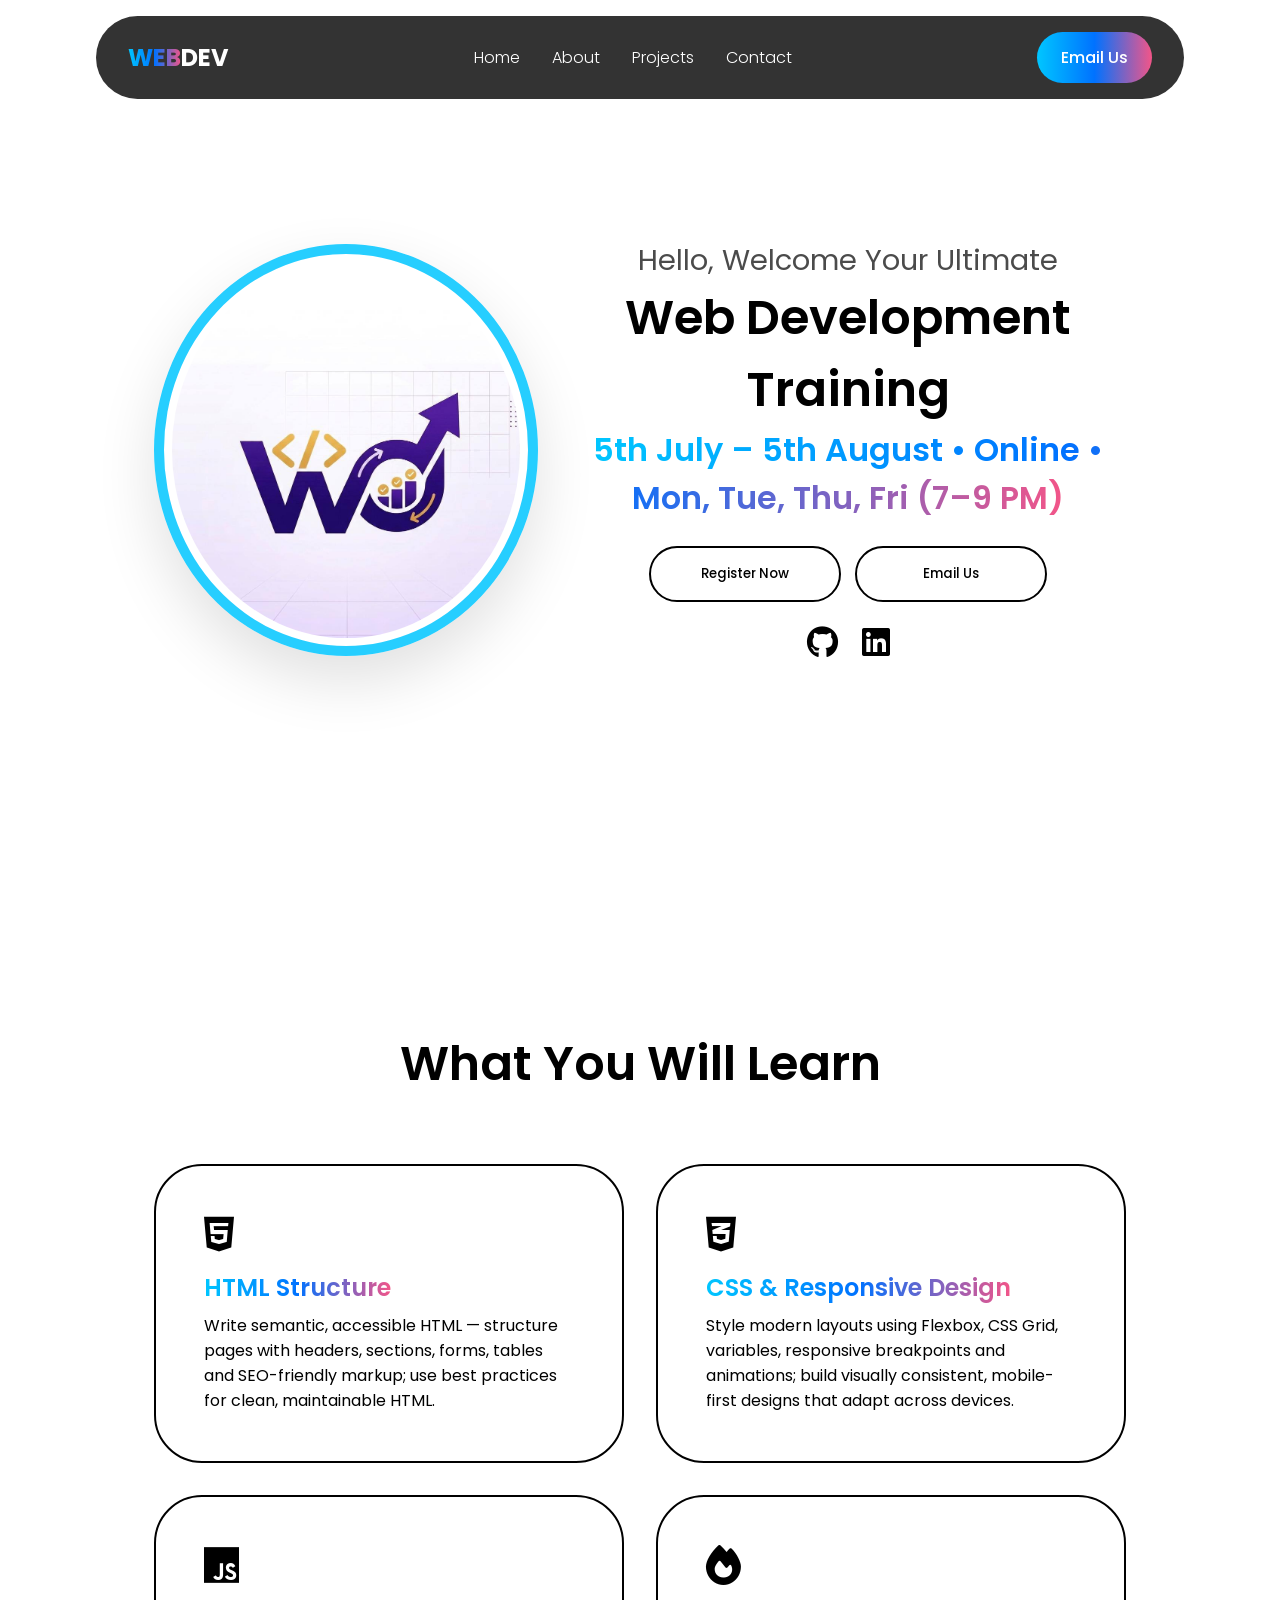
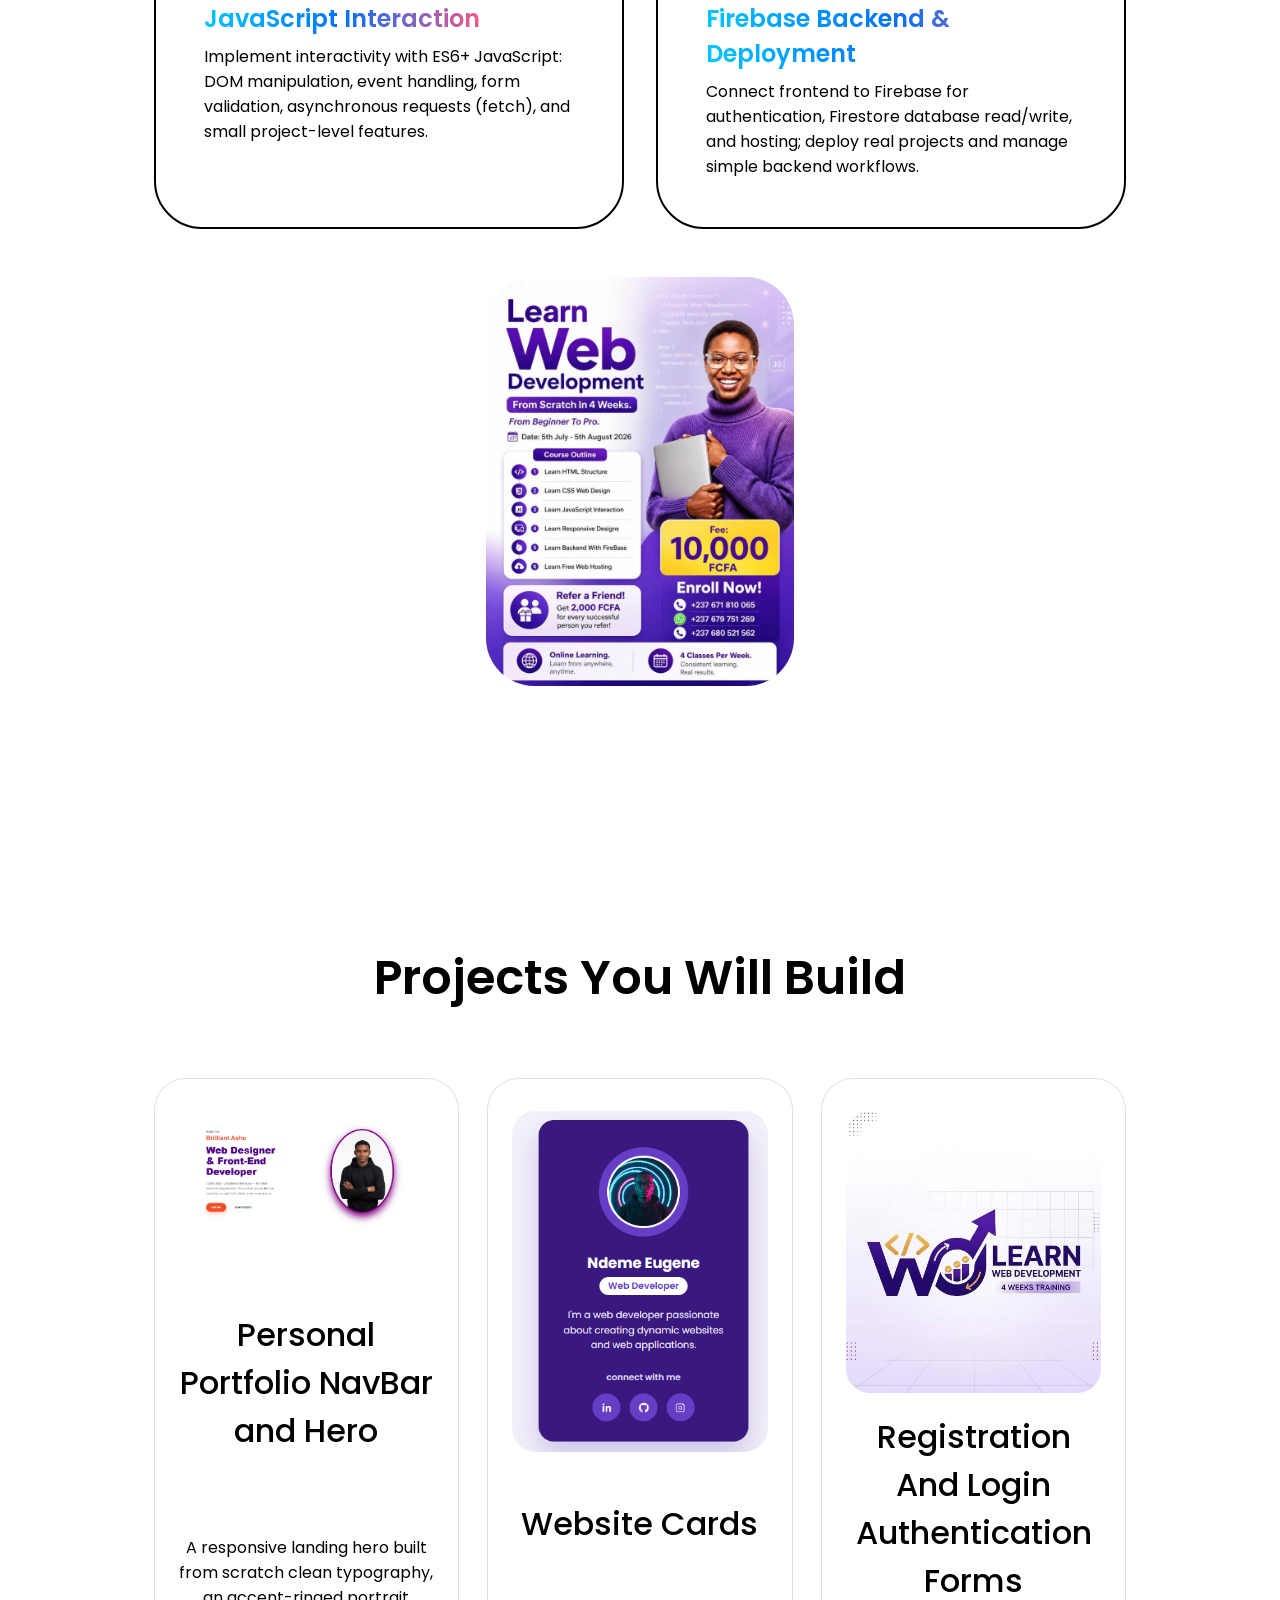
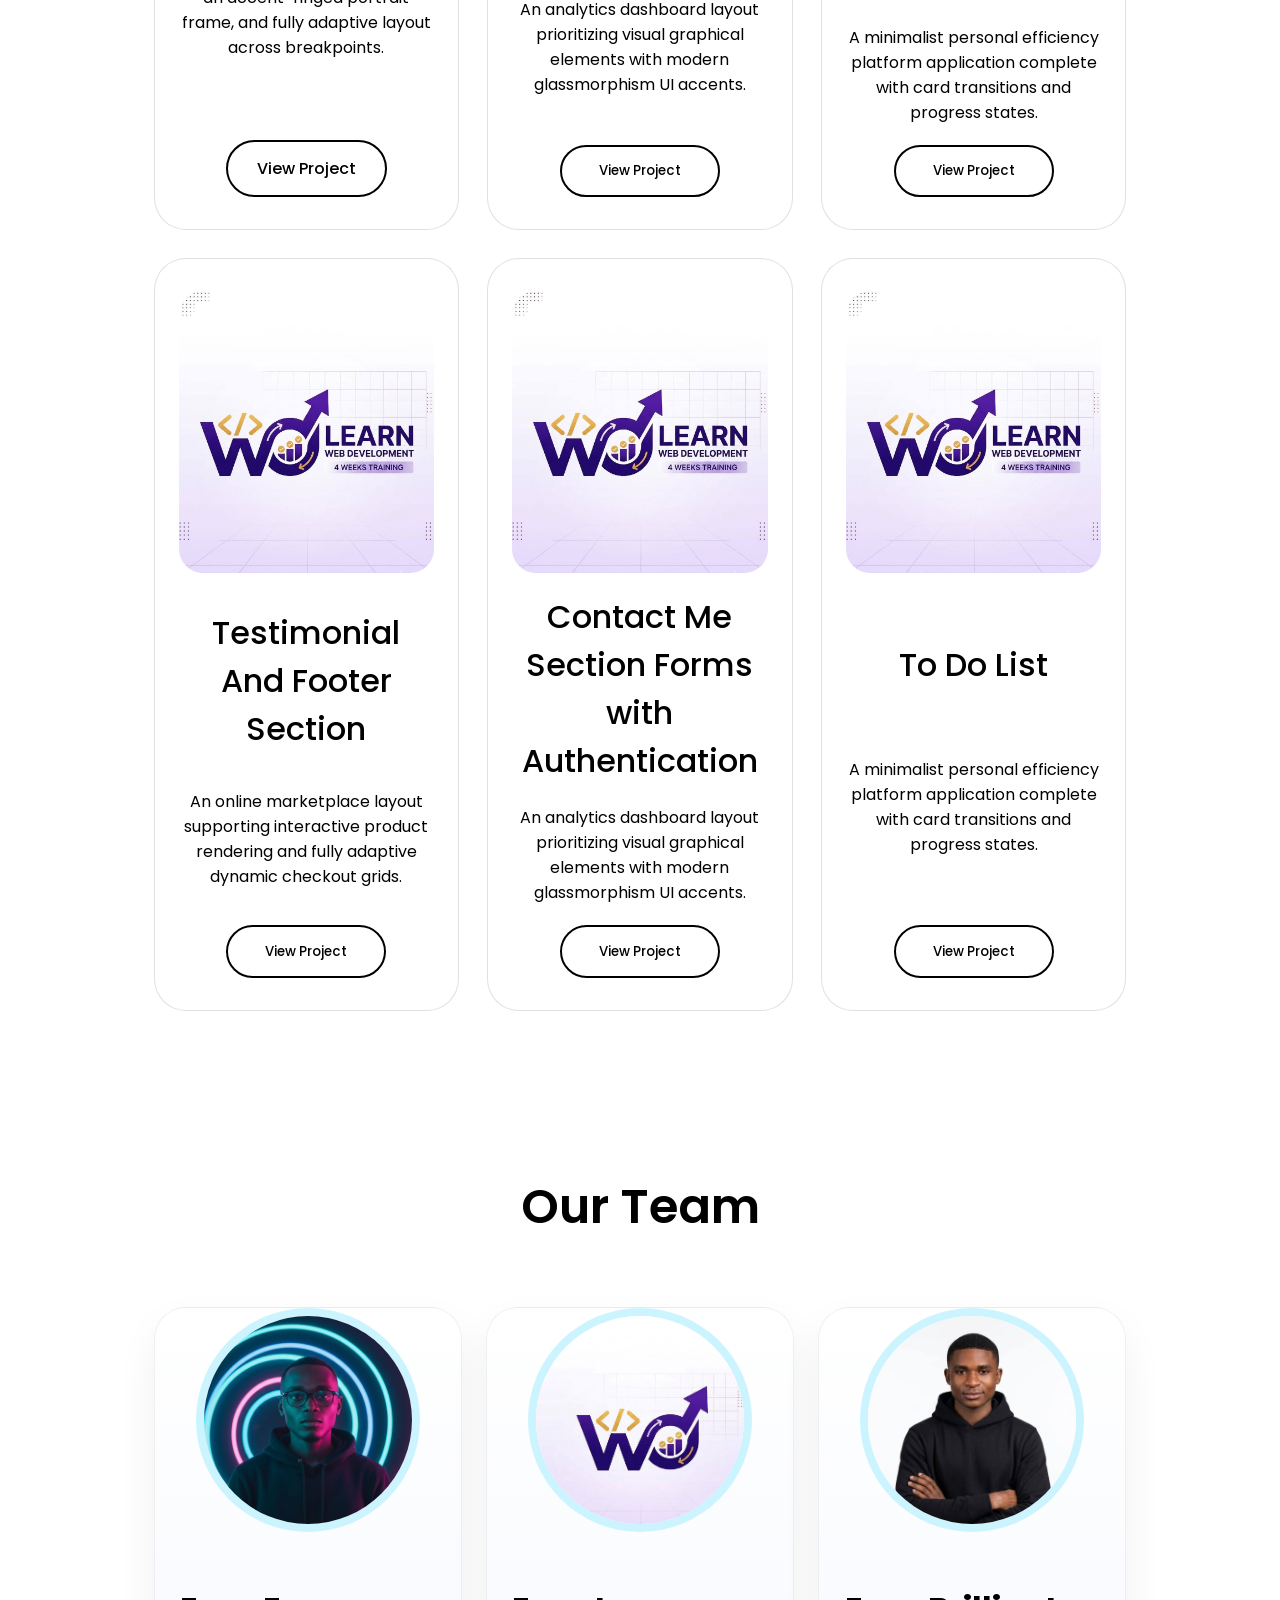
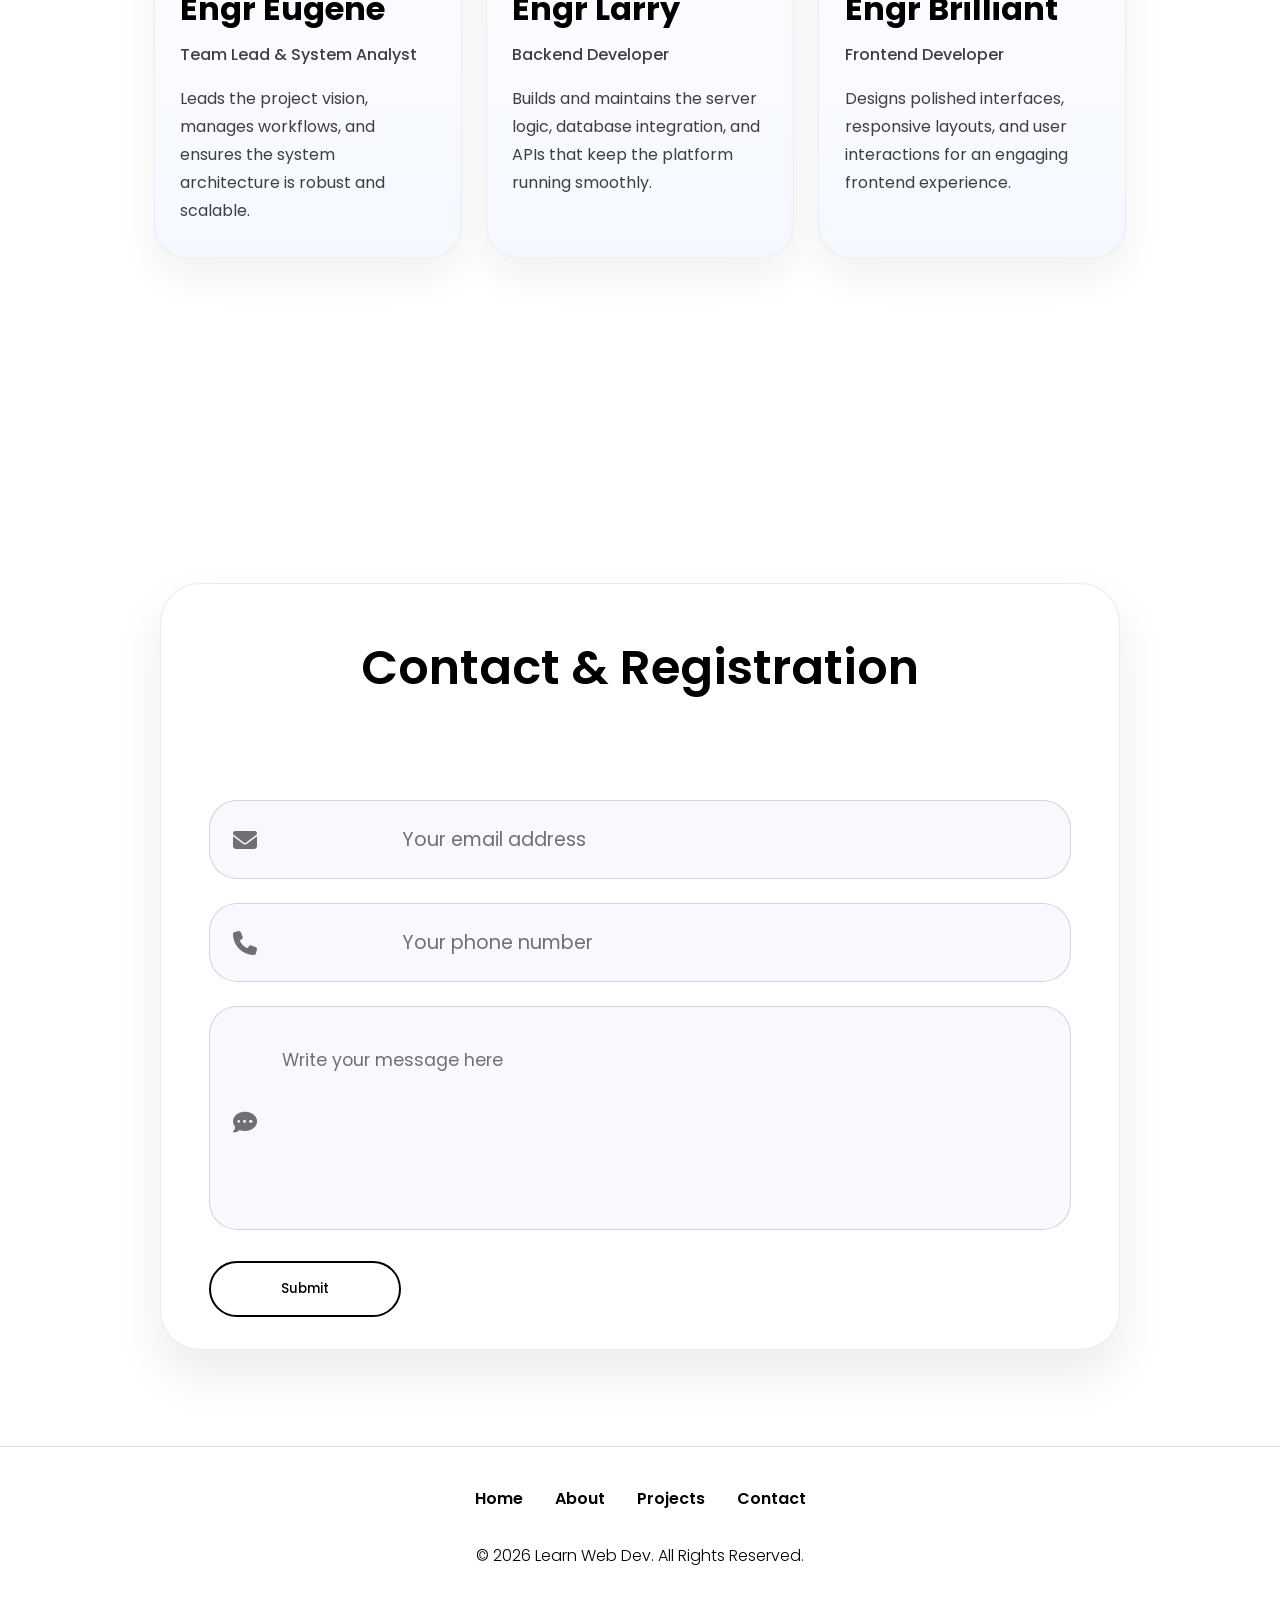
==== mainlanding.html @ af461918 "Add mainlanding.html file" ====
<!DOCTYPE html>
<html lang="en">
<head>
    <meta charset="UTF-8">
    <meta name="viewport" content="width=device-width, initial-scale=1.0">
    <title>Portfolio Website</title>
    <link rel="stylesheet" href="https://cdnjs.cloudflare.com/ajax/libs/font-awesome/6.5.1/css/all.min.css">
    <link rel="stylesheet" href="style.css">
</head>
<body>

    <header class="header">
        <a href="#about" class="logo"><span>WEB</span>DEV</a>
        
        <i class="fa-solid fa-bars" id="menu-icon"></i>
        
        <ul class="nav-links">
            <li><a href="#home">Home</a></li>
            <li><a href="#about">About</a></li>
            <li><a href="#projects">Projects</a></li>
            <li><a href="#contact">Contact</a></li>
        </ul>
        
        <button class="visit-btn">Email Us</button>
    </header>

    <section id="about" class="about">
        <div class="about-container">
            <img src="log1.jpg" alt="Profile Image">
            <div class="info-box">
                <div class="text">
                    <h3>Hello, Welcome Your Ultimate</h3>
                    <h1>Web Development Training</h1>
                    <span class="job-title">5th July – 5th August • Online • Mon, Tue, Thu, Fri (7–9 PM)</span>
                </div>
                <div class="button-group">
                    <button class="btn">Register Now</button>
                    <button class="btn">Email Us</button>
                </div>
                <div class="socials">
                    <a href="#"><i class="fa-brands fa-github"></i></a>
                    <a href="#"><i class="fa-brands fa-linkedin"></i></a>
                </div>
            </div>
        </div>
    </section>

    <section id="experience" class="experience">
        <h2 class="section-title">What You Will Learn</h2>
        <div class="experience-info">
            <div class="grid">
                <div class="grid-card">
                    <i class="fa-brands fa-html5"></i>
                    <span>HTML Structure</span>
                    <p>Write semantic, accessible HTML — structure pages with headers, sections, forms, tables and SEO-friendly markup; use best practices for clean, maintainable HTML.</p>
                </div>
                <div class="grid-card">
                    <i class="fa-brands fa-css3-alt"></i>
                    <span>CSS & Responsive Design</span>
                    <p>Style modern layouts using Flexbox, CSS Grid, variables, responsive breakpoints and animations; build visually consistent, mobile-first designs that adapt across devices.</p>
                </div>
                <div class="grid-card">
                    <i class="fa-brands fa-js"></i>
                    <span>JavaScript Interaction</span>
                    <p>Implement interactivity with ES6+ JavaScript: DOM manipulation, event handling, form validation, asynchronous requests (fetch), and small project-level features.</p>
                </div>
                <div class="grid-card">
                    <i class="fa-solid fa-fire"></i>
                    <span>Firebase Backend & Deployment</span>
                    <p>Connect frontend to Firebase for authentication, Firestore database read/write, and hosting; deploy real projects and manage simple backend workflows.</p>
                </div>
            </div>
            <img src="main1.jpg" alt="Experience Illustration">
        </div>
    </section>

    <section id="projects" class="projects">
        <h2 class="section-title">Projects You Will Build</h2>
        <div class="projects-grid">
            <div class="project-card">
                <img src="Screen1.PNG" alt="Project 1" class="cardimg">
                <h3>Personal Portfolio NavBar and Hero </h3>
                <p>A responsive landing hero built from scratch clean typography, an accent-ringed portrait frame, and fully adaptive layout across breakpoints.</p>
                <div class="button-group">
                    <a href="hero.html" class="btn">View Project</a>
                    
                </div>
            </div>
            <div class="project-card">
                <img src="eugene_card.png" alt="Project 2" class="cardimg">
                <h3>Website Cards</h3>
                <p>An analytics dashboard layout prioritizing visual graphical elements with modern glassmorphism UI accents.</p>
                <div class="button-group">
                   <a href="profile-card.html"><button class="btn">View Project</button></a>
                    
                </div>
            </div>
            <div class="project-card">
                <img src="log2.jpg" alt="Project 3">
                <h3>Registration And Login Authentication Forms</h3>
                <p>A minimalist personal efficiency platform application complete with card transitions and progress states.</p>
                <div class="button-group">
                    <a href="register.html"><button class="btn">View Project</button></a>
                    
                </div>
            </div>





<div class="project-card">
                <img src="log2.jpg" alt="Project 1">
                <h3>Testimonial And Footer Section</h3>
                <p>An online marketplace layout supporting interactive product rendering and fully adaptive dynamic checkout grids.</p>
                <div class="button-group">
                    <button class="btn">View Project</button>
                    
                </div>
            </div>
            <div class="project-card">
                <img src="log2.jpg" alt="Project 2">
                <h3>Contact Me Section Forms with Authentication</h3>
                <p>An analytics dashboard layout prioritizing visual graphical elements with modern glassmorphism UI accents.</p>
                <div class="button-group">
                    <a href="contactUs.html"><button class="btn">View Project</button></a>
                    
                </div>
            </div>
            <div class="project-card">
                <img src="log2.jpg" alt="Project 3">
                <h3>To Do List</h3>
                <p>A minimalist personal efficiency platform application complete with card transitions and progress states.</p>
                <div class="button-group">
                    <button class="btn">View Project</button>
                
                </div>
            </div>


        </div>
    </section>

    <section id="team" class="team">
        <h2 class="section-title">Our Team</h2>
        <div class="team-grid">
            <article class="team-card">
                <div class="team-image">
                    <img src="eugene.jpg" alt="Engr Eugene">
                </div>
                <div class="team-content">
                    <h3>Engr Eugene</h3>
                    <p class="team-role">Team Lead & System Analyst</p>
                    <p>Leads the project vision, manages workflows, and ensures the system architecture is robust and scalable.</p>
                </div>
            </article>
            <article class="team-card">
                <div class="team-image">
                    <img src="log1.jpg" alt="Engr Larry">
                </div>
                <div class="team-content">
                    <h3>Engr Larry</h3>
                    <p class="team-role">Backend Developer</p>
                    <p>Builds and maintains the server logic, database integration, and APIs that keep the platform running smoothly.</p>
                </div>
            </article>
            <article class="team-card">
                <div class="team-image">
                    <img src="brilliant.jpg" alt="Engr Brilliant">
                </div>
                <div class="team-content">
                    <h3>Engr Brilliant</h3>
                    <p class="team-role">Frontend Developer</p>
                    <p>Designs polished interfaces, responsive layouts, and user interactions for an engaging frontend experience.</p>
                </div>
            </article>
        </div>
    </section>

    <section id="contact" class="contact">
        <div class="input-box">
            <h2 class="section-title">Contact & Registration</h2>
            
            <form class="contact-form" action="#" method="post">
                <div class="input">
                    <input type="email" name="email" placeholder="Your email address" required>
                    <i class="fa-solid fa-envelope"></i>
                </div>
                <div class="input">
                    <input type="tel" name="phone" placeholder="Your phone number" required>
                    <i class="fa-solid fa-phone"></i>
                </div>
                <div class="input textarea-input">
                    <textarea name="message" rows="5" placeholder="Write your message here" required></textarea>
                    <i class="fa-solid fa-comment-dots"></i>
                </div>
                <button class="btn" type="submit">Submit</button>
            </form>
        </div>
    </section>

    <footer class="footer">
        <ul class="nav-links">
            <li><a href="#home">Home</a></li>
            <li><a href="#about">About</a></li>
            <li><a href="#projects">Projects</a></li>
            <li><a href="#contact">Contact</a></li>
        </ul>
        <p class="copyright">© 2026 Learn Web Dev. All Rights Reserved.</p>
    </footer>

    <script src="script.js"></script>
</body>
</html>
---- style.css ----
/* Google Fonts Import */
@import url('https://fonts.googleapis.com/css2?family=Poppins:wght@300;400;500;600;700&display=swap');

/* GLOBAL STYLES & RESET */
* {
    margin: 0;
    padding: 0;
    box-sizing: border-box;
    font-family: 'Poppins', sans-serif;
    text-decoration: none;
    list-style: none;
}

html {
    scroll-behavior: smooth;
}

body {
    background-color: #ffffff;
    color: #000000;
    overflow-x: hidden;
}

/* CUSTOM SCROLLBAR WITH GRADIENT */
::-webkit-scrollbar {
    width: 20px;
}

::-webkit-scrollbar-track {
    background: #e0e0e0;
}

::-webkit-scrollbar-thumb {
    background: linear-gradient(to bottom, #00c6ff, #0072ff, #f35588);
    border-radius: 10px;
}

/* REUSABLE GRADIENT CONFIGURATIONS */
span, .logo span {
    background: linear-gradient(to right, #00c6ff, #0072ff, #f35588);
    background-clip: text;
    -webkit-background-clip: text;
    color: transparent;
}

/* FIXED CONTAINER STRUCTURE */
section {
    min-height: 100vh;
    width: 100%;
    padding: 8rem 12%;
    position: relative;
}

.section-title {
    text-align: center;
    font-size: 3rem;
    font-weight: 600;
    margin-bottom: 4rem;
}

/* HEADER STYLE WITH BLUR FILTERS */
.header {
    position: fixed;
    top: 1rem;
    left: 50%;
    transform: translateX(-50%);
    width: 85%;
    display: flex;
    align-items: center;
    justify-content: space-between;
    gap: 2rem;
    background: rgba(0, 0, 0, 0.8);
    backdrop-filter: blur(8px);
    -webkit-backdrop-filter: blur(8px);
    color: white;
    padding: 0.5rem 1.5rem;
    border-radius: 3rem;
    z-index: 1000;
}

.logo {
    color: white;
    font-size: 1.5rem;
    font-weight: 700;
    text-transform: uppercase;
    white-space: nowrap;
    transition: transform 0.3s ease;
}

.logo:hover {
    transform: scale(1.05);
}

.header .nav-links {
    display: flex;
    gap: 2rem;
}

.header .nav-links a {
    position: relative;
    color: white;
    font-weight: 300;
}

/* PSEUDO-ELEMENT UNDERLINE EFFECT */
.header .nav-links a::before {
    content: '';
    position: absolute;
    width: 0;
    left: 0;
    top: 25px;
    height: 3px;
    background: linear-gradient(to right, #00c6ff, #0072ff, #f35588);
    border-radius: 5px;
    transition: width 0.3s ease;
}

.header .nav-links a:hover::before {
    width: 100%;
}

/* COMPONENT BUTTONS */
.visit-btn {
    padding: 0.8rem 1.5rem;
    border-radius: 3rem;
    border: none;
    font-weight: 500;
    font-size: 1rem;
    color: white;
    cursor: pointer;
    white-space: nowrap;
    background: linear-gradient(to right, #00c6ff, #0072ff, #f35588);
    transition: transform 0.3s ease;
}

.visit-btn:hover {
    transform: scale(1.05);
}

#menu-icon {
    font-size: 2rem;
    cursor: pointer;
    display: none;
}

/* ABOUT SECTION LAYOUT */
.about {
    display: flex;
    align-items: center;
}

.about-container {
    display: flex;
    align-items: center;
    justify-content: center;
    gap: 4rem;
    width: 100%;
}

.about-container img {
    width: 30vw;
    border-radius: 50%;
    border: 10px solid rgba(0, 198, 255, 0.85);
    box-shadow: 0 25px 60px rgba(0, 0, 0, 0.12);
    padding: 8px;
}

.info-box {
    display: flex;
    flex-direction: column;
    align-items: center;
    gap: 1.5rem;
    text-align: center;
}

.info-box h3 {
    font-size: 1.8rem;
    font-weight: 400;
    opacity: 0.7;
}

.info-box h1 {
    font-size: 3rem;
    font-weight: 550;
}

.info-box .job-title {
    font-size: 2rem;
    font-weight: 600;
}

.button-group {
    display: flex;
    gap: 1.5rem;
}

.btn {
    padding: 0.5rem 1.5rem;
    border-radius: 3rem;
    border: 2px solid #000000;
    background: transparent;
    color: #000000;
    font-weight: 500;
    cursor: pointer;
    white-space: nowrap;
    transition: all 0.3s ease;
}

.btn:hover {
    background-color: #000000;
    color: #ffffff;
}

.socials {
    display: flex;
    gap: 1.5rem;
}

.socials i {
    font-size: 2rem;
    color: #000000;
    transition: transform 0.3s ease;
}

.socials i:hover {
    transform: scale(1.15);
}

/* EXPERIENCE SECTION LAYOUT WITH CSS GRID */
.experience-info {
    display: flex;
    align-items: center;
    gap: 3rem;
}

.experience-info img {
    width: 24vw;
    border-radius: 3rem;
}

.grid {
    display: grid;
    grid-template-columns: repeat(2, 1fr);
    gap: 2rem;
}

.grid-card {
    border: 2px solid #000000;
    border-radius: 3rem;
    padding: 3rem;
    display: flex;
    flex-direction: column;
    align-items: flex-start;
    justify-content: flex-start;
    cursor: pointer;
    transition: all 0.3s ease;
}

.grid-card:hover {
    transform: scale(1.03);
    background-color: #000000;
    color: #ffffff;
}

.grid-card i {
    font-size: 2.5rem;
    margin-bottom: 1rem;
}

.grid-card span {
    font-size: 1.5rem;
    font-weight: 600;
    margin-bottom: 0.5rem;
}

/* PROJECTS SECTION AUTO-FIT CONFIG */
.projects-grid {
    display: grid;
    grid-template-columns: repeat(auto-fit, minmax(280px, 1fr));
    gap: 1.75rem;
    justify-items: center;
}

.project-card {
    border: 1px solid rgba(0, 0, 0, 0.12);
    border-radius: 2rem;
    padding: 2rem 1.5rem;
    width: 100%;
    max-width: 32rem;
    display: flex;
    flex-direction: column;
    align-items: center;
    justify-content: space-between;
    text-align: center;
    gap: 1.25rem;
    cursor: pointer;
    transition: all 0.3s ease;
    background: rgba(255, 255, 255, 0.96);
}

.project-card img {
    width: 100%;
    max-width: 24rem;
    height: auto;
    border-radius: 1.5rem;
}

.button-group {
    display: flex;
    flex-wrap: wrap;
    gap: 0.9rem;
    justify-content: center;
}

.project-card .btn {
    min-width: 10rem;
    padding: 0.9rem 1.8rem;
}

.project-card h3 {
    font-size: 2rem;
    font-weight: 500;
}
.cardimg {
    width: 100%;
    max-width: 4rem;
    height: auto;
    border-radius: 1.5rem;
}

/* GRID HOVER AND INTERLOCKING CARD REVERSAL */
.project-card:hover {
    background-color: #000000;
    color: #ffffff;
    transform: translateY(-10px) scale(1.02);
}

.project-card:hover .btn {
    border-color: white;
    color: white;
}

.project-card .btn:hover {
    border: 2px solid white;
    background-color: white;
    color: black;
}

.team {
    padding-top: 2rem;
    padding-bottom: 4rem;
}

.team-grid {
    display: grid;
    grid-template-columns: repeat(3, minmax(0, 1fr));
    gap: 1.5rem;
}

.team-card {
    background: linear-gradient(180deg, rgba(255,255,255,0.98) 0%, rgba(245, 248, 255, 0.98) 100%);
    border: 1px solid rgba(0, 0, 0, 0.06);
    border-radius: 2rem;
    box-shadow: 0 18px 40px rgba(0, 0, 0, 0.06);
    overflow: hidden;
    transition: transform 0.3s ease, box-shadow 0.3s ease;
    max-width: 28rem;
    margin: 0 auto;
}

.team-card:hover {
    transform: translateY(-8px);
    box-shadow: 0 28px 60px rgba(0, 0, 0, 0.1);
}

.team-image {
    width: 14rem;
    height: 14rem;
    margin: 0 auto 1.5rem;
    border-radius: 50%;
    overflow: hidden;
    border: 8px solid rgba(0, 198, 255, 0.2);
    background: #ffffff;
}

.team-image img {
    width: 100%;
    height: 100%;
    object-fit: cover;
    transition: transform 0.4s ease;
}

.team-card:hover .team-image img {
    transform: scale(1.04);
}

.team-content {
    padding: 1.8rem 1.6rem 2rem;
}

.team-content h3 {
    font-size: 2rem;
    margin-bottom: 0.5rem;
}

.team-role {
    display: block;
    font-size: 1.1rem;
    color: rgba(0, 0, 0, 0.7);
    margin-bottom: 1rem;
    font-weight: 500;
}

.team-content p {
    font-size: 1rem;
    line-height: 1.75;
    color: rgba(0, 0, 0, 0.75);
}

/* CONTACT INPUT BOX LAYOUT */
.contact {
    display: flex;
    justify-content: center;
    padding: 4rem 0 6rem;
}

.input-box {
    display: flex;
    flex-direction: column;
    align-items: center;
    gap: 2rem;
    margin-top: 5rem;
    width: min(100%, 60rem);
    padding: 3rem 3rem 2rem;
    background: #ffffff;
    border-radius: 2.5rem;
    border: 1px solid rgba(0, 0, 0, 0.08);
    box-shadow: 0 25px 50px rgba(0, 0, 0, 0.08);
}

.training-details {
    width: 100%;
    background: linear-gradient(180deg, #ffffff 0%, #f7fbff 100%);
    border-radius: 1.5rem;
    padding: 1rem 1.5rem;
    border: 1px solid rgba(0,0,0,0.05);
    margin-bottom: 1.25rem;
    font-size: 1rem;
    color: rgba(0,0,0,0.85);
    line-height: 1.5;
}

.training-details p { margin: 0.2rem 0; }

.contact-form {
    display: flex;
    flex-direction: column;
    width: 100%;
    gap: 1.5rem;
}

.input {
    position: relative;
    width: 100%;
}

.input input,
.input textarea {
    border: 1px solid rgba(0, 0, 0, 0.15);
    border-radius: 1.75rem;
    width: 100%;
    padding: 1.6rem 1.8rem 1.6rem 4.5rem;
    font-size: 1.2rem;
    outline: none;
    text-align: left;
    resize: none;
    background: #f8f9ff;
    transition: border-color 0.25s ease, box-shadow 0.25s ease;
}

.input input:hover,
.input textarea:hover,
.input input:focus,
.input textarea:focus {
    border-color: rgba(0, 118, 255, 0.4);
    box-shadow: 0 8px 20px rgba(0, 118, 255, 0.08);
}

.input textarea {
    min-height: 14rem;
}

.input input::placeholder,
.input textarea::placeholder {
    font-size: 1.1rem;
    color: rgba(0, 0, 0, 0.55);
}

.input i {
    position: absolute;
    font-size: 1.5rem;
    top: 50%;
    left: 1.5rem;
    transform: translateY(-50%);
    color: rgba(0, 0, 0, 0.55);
}

.textarea-input textarea {
    padding-top: 2.5rem;
}

.textarea-input .input i {
    top: 2.2rem;
    transform: none;
}

.btn {
    width: fit-content;
    min-width: 12rem;
    padding: 1rem 2rem;
}

@media (max-width: 768px) {
    .input-box {
        padding: 2rem 1.5rem 1.5rem;
    }

    .input input,
    .input textarea {
        padding: 1.4rem 1.8rem 1.4rem 4rem;
        font-size: 1rem;
    }

    .btn {
        width: 100%;
    }
}

/* FOOTER ARCHITECTURE */
.footer {
    width: 100%;
    height: 10rem;
    display: flex;
    flex-direction: column;
    align-items: center;
    justify-content: center;
    gap: 1.5rem;
    border-top: 1px solid #e0e0e0;
}

.footer .nav-links {
    display: flex;
    gap: 2rem;
}

.footer .nav-links a {
    color: #000000;
    font-weight: 600;
}

.copyright {
    font-weight: 300;
    margin-top: 0.5rem;
}

/* RESPONSIVE DESIGN - BREAKPOINTS */

/* LAPTOP VIEW */
@media (max-width: 1280px) {
    .header {
        padding: 1rem 2rem;
        gap: 1rem;
    }
    .about-container {
        gap: 2rem;
    }
    .experience-info {
        flex-direction: column;
    }
    .input input, .input input::placeholder {
        font-size: 1.2rem;
        padding: 1.5rem 6rem;
    }
}

/* TABLET VIEW / RESPONSIVE DROPDOWN INJECTION */
@media (max-width: 768px) {
    #menu-icon {
        display: block;
    }
    
    .header .nav-links {
        position: absolute;
        top: 100%;
        margin-top: 0.5rem;
        left: 0;
        width: 100%;
        padding: 1rem;
        background: rgba(0, 0, 0, 0.9);
        border-radius: 1.5rem;
        flex-direction: column;
        align-items: center;
        display: none; /* Hidden unless active */
    }
    
    .header .nav-links.active {
        display: flex;
    }
    
    .header .nav-links li {
        margin-top: 0.5rem;
        padding: 0.5rem 0;
    }

    .grid {
        grid-template-columns: 1fr;
    }
    .experience-info img {
        width: 50vw;
    }
    .project-card img {
        width: 45vw;
    }
    .team-grid {
        grid-template-columns: 1fr;
    }
    .team-card {
        max-width: none;
    }
    .team-image {
        width: 12rem;
        height: 12rem;
    }
    .input i {
        display: none;
    }
}

/* MOBILE DEVICE VIEW */
@media (max-width: 600px) {
    .header {
        width: 95%;
        padding: 1rem;
    }
    .logo {
        font-size: 1.2rem;
    }
    .about-container {
        flex-direction: column;
    }
    .about-container img {
        width: 60vw;
    }
    .info-box h1 {
        font-size: 2.5rem;
    }
    .input input {
        width: 80%;
        font-size: 1rem;
    }
}
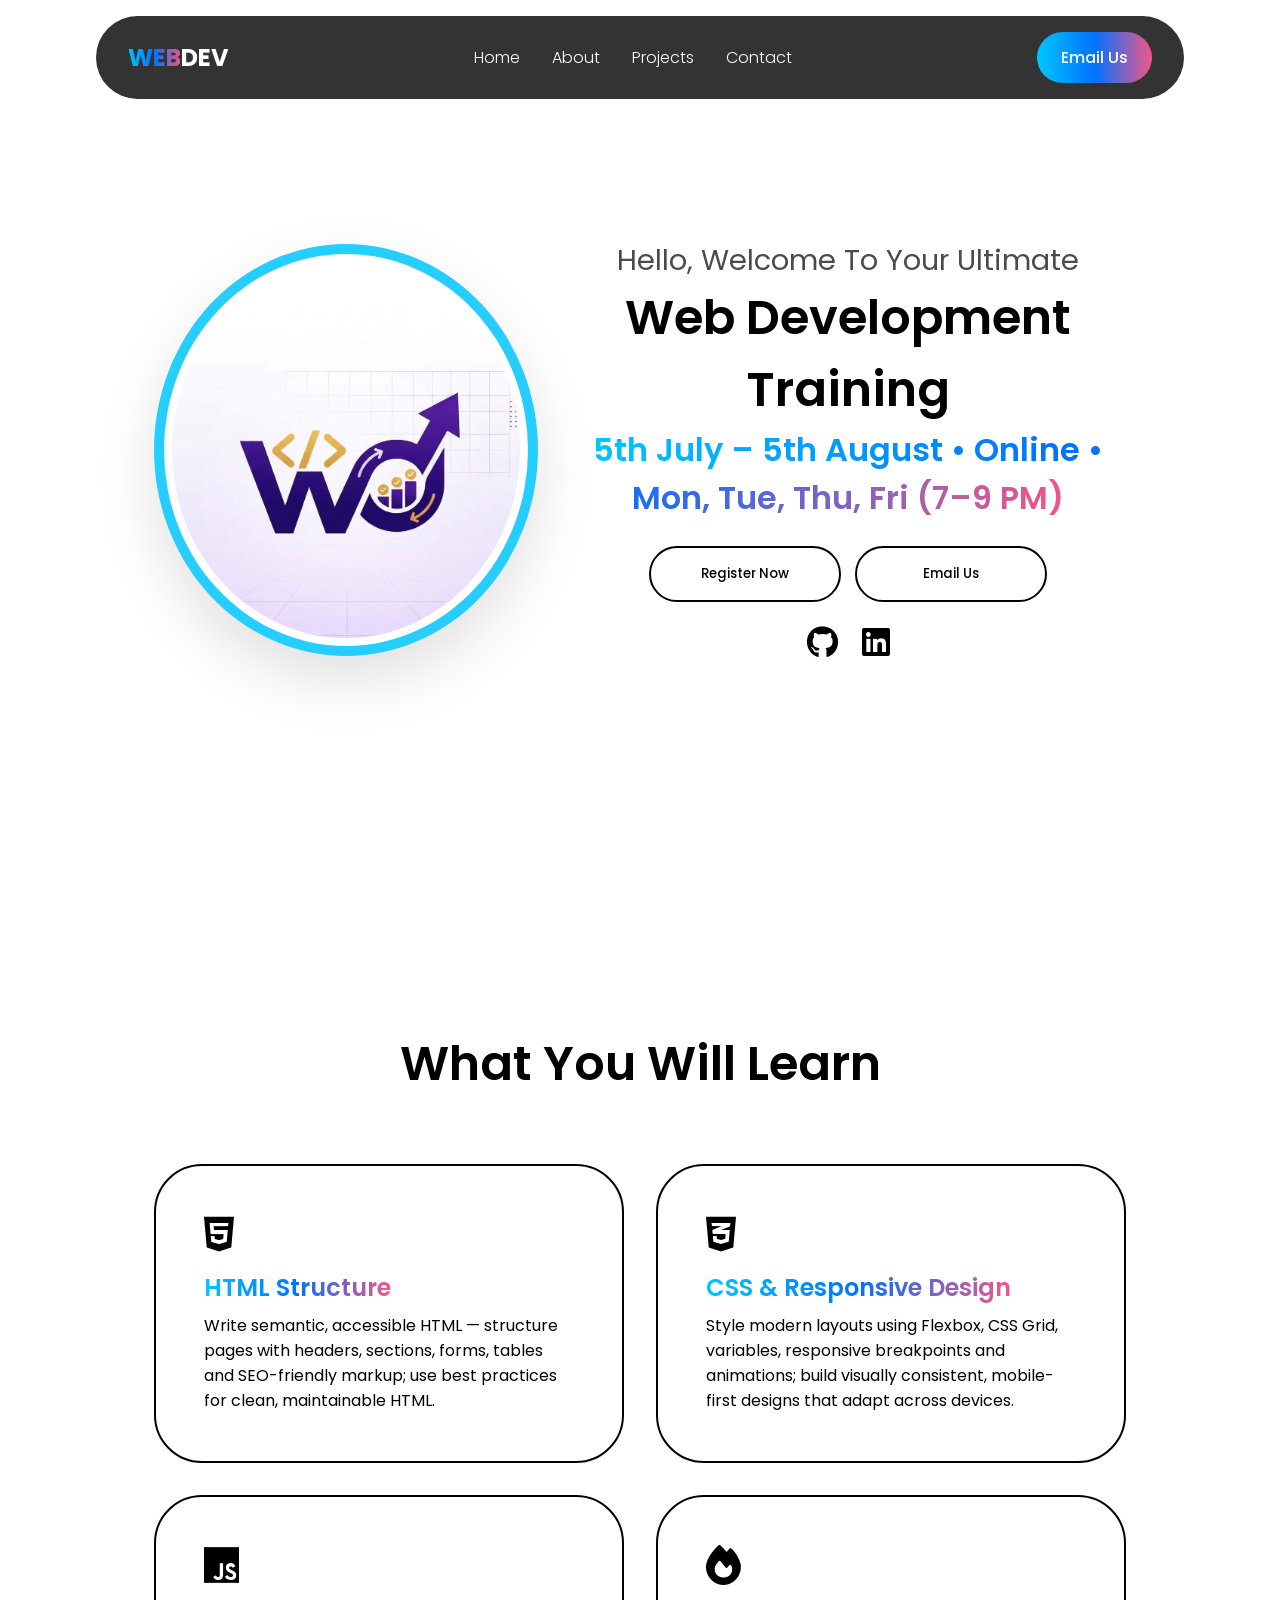
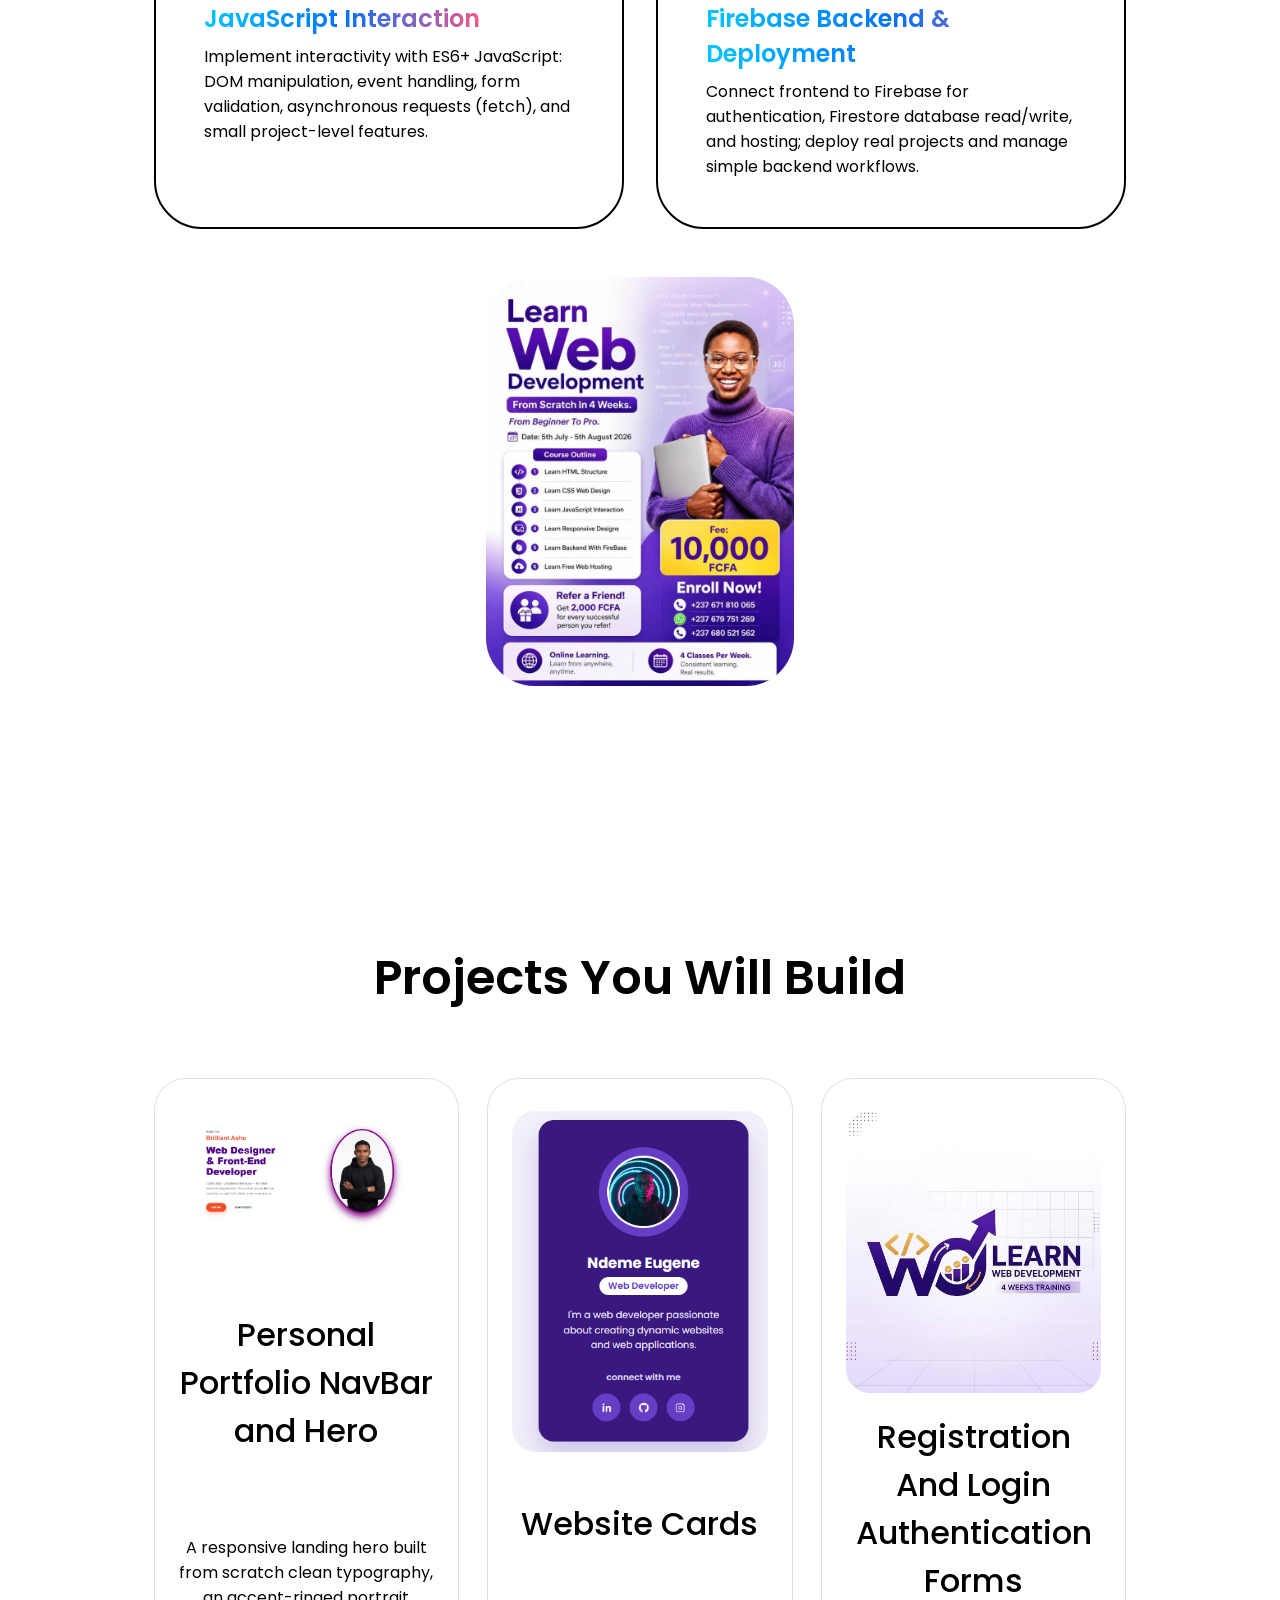
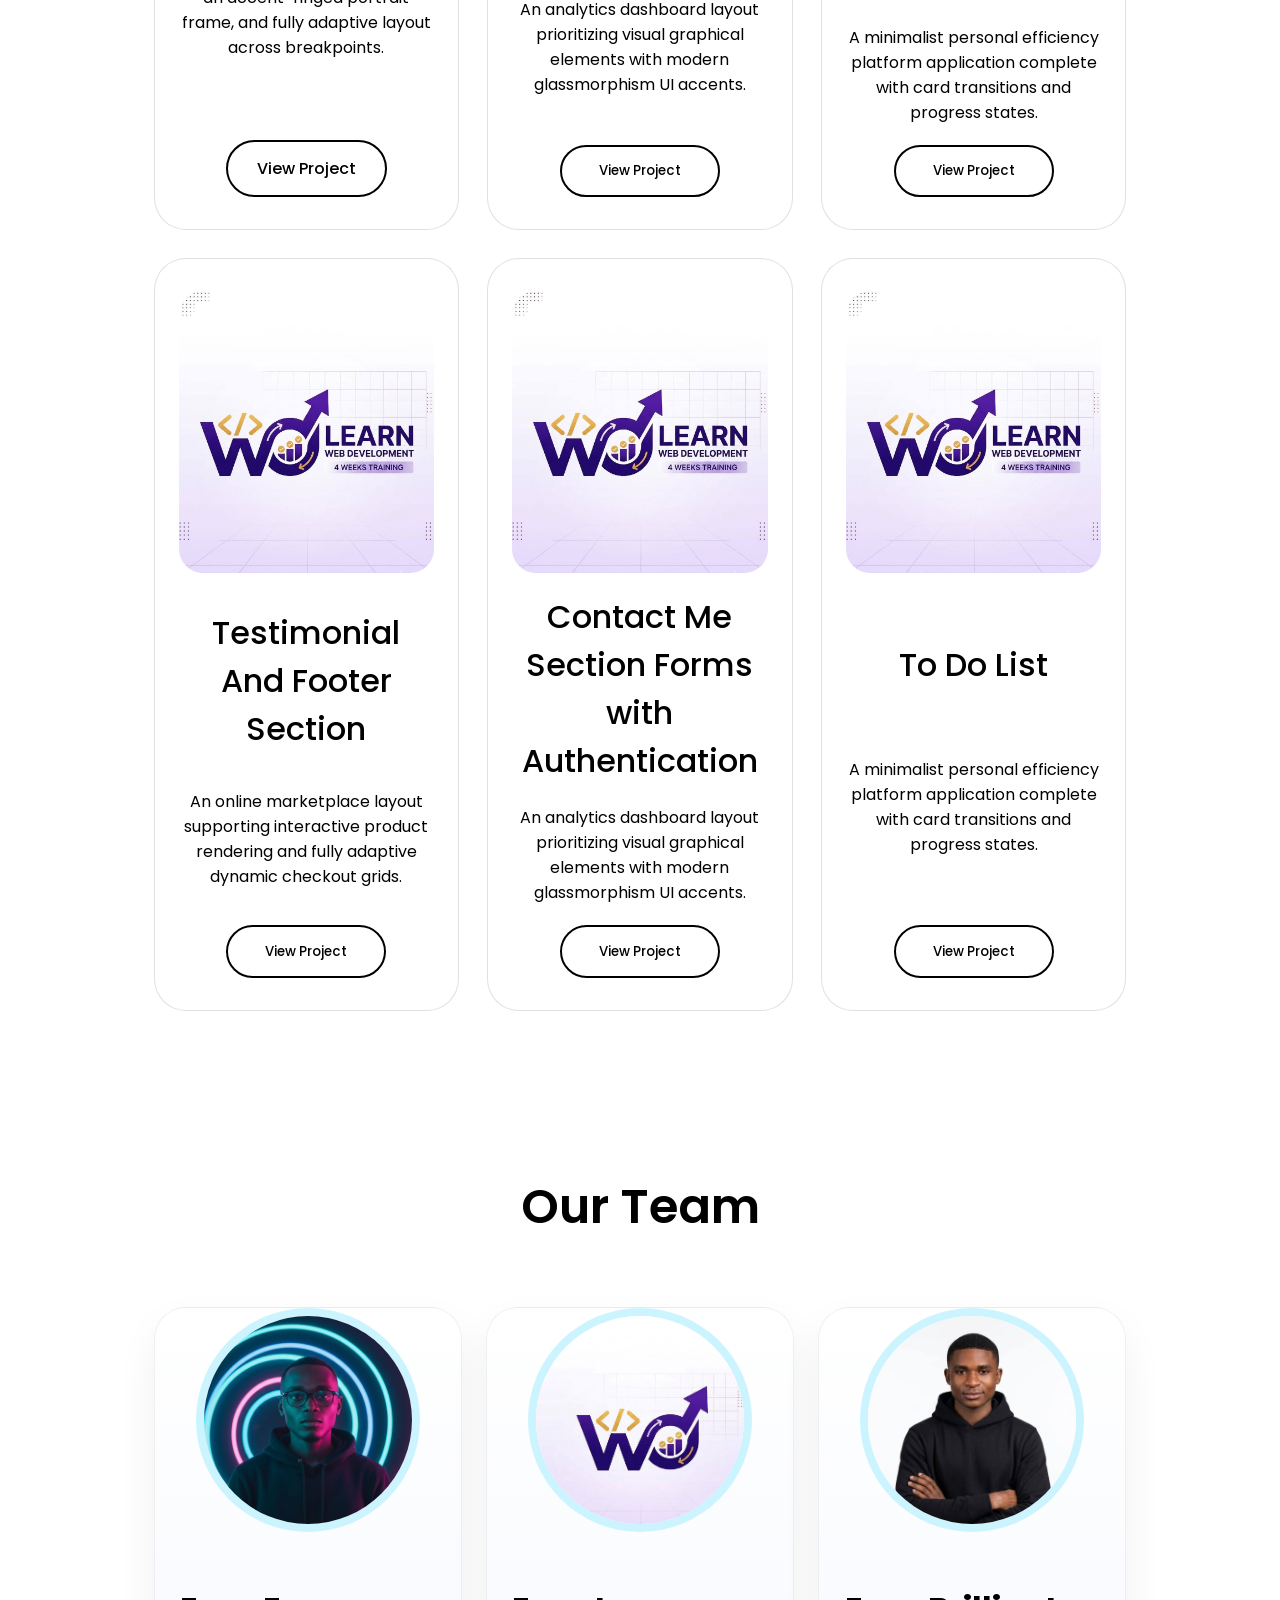
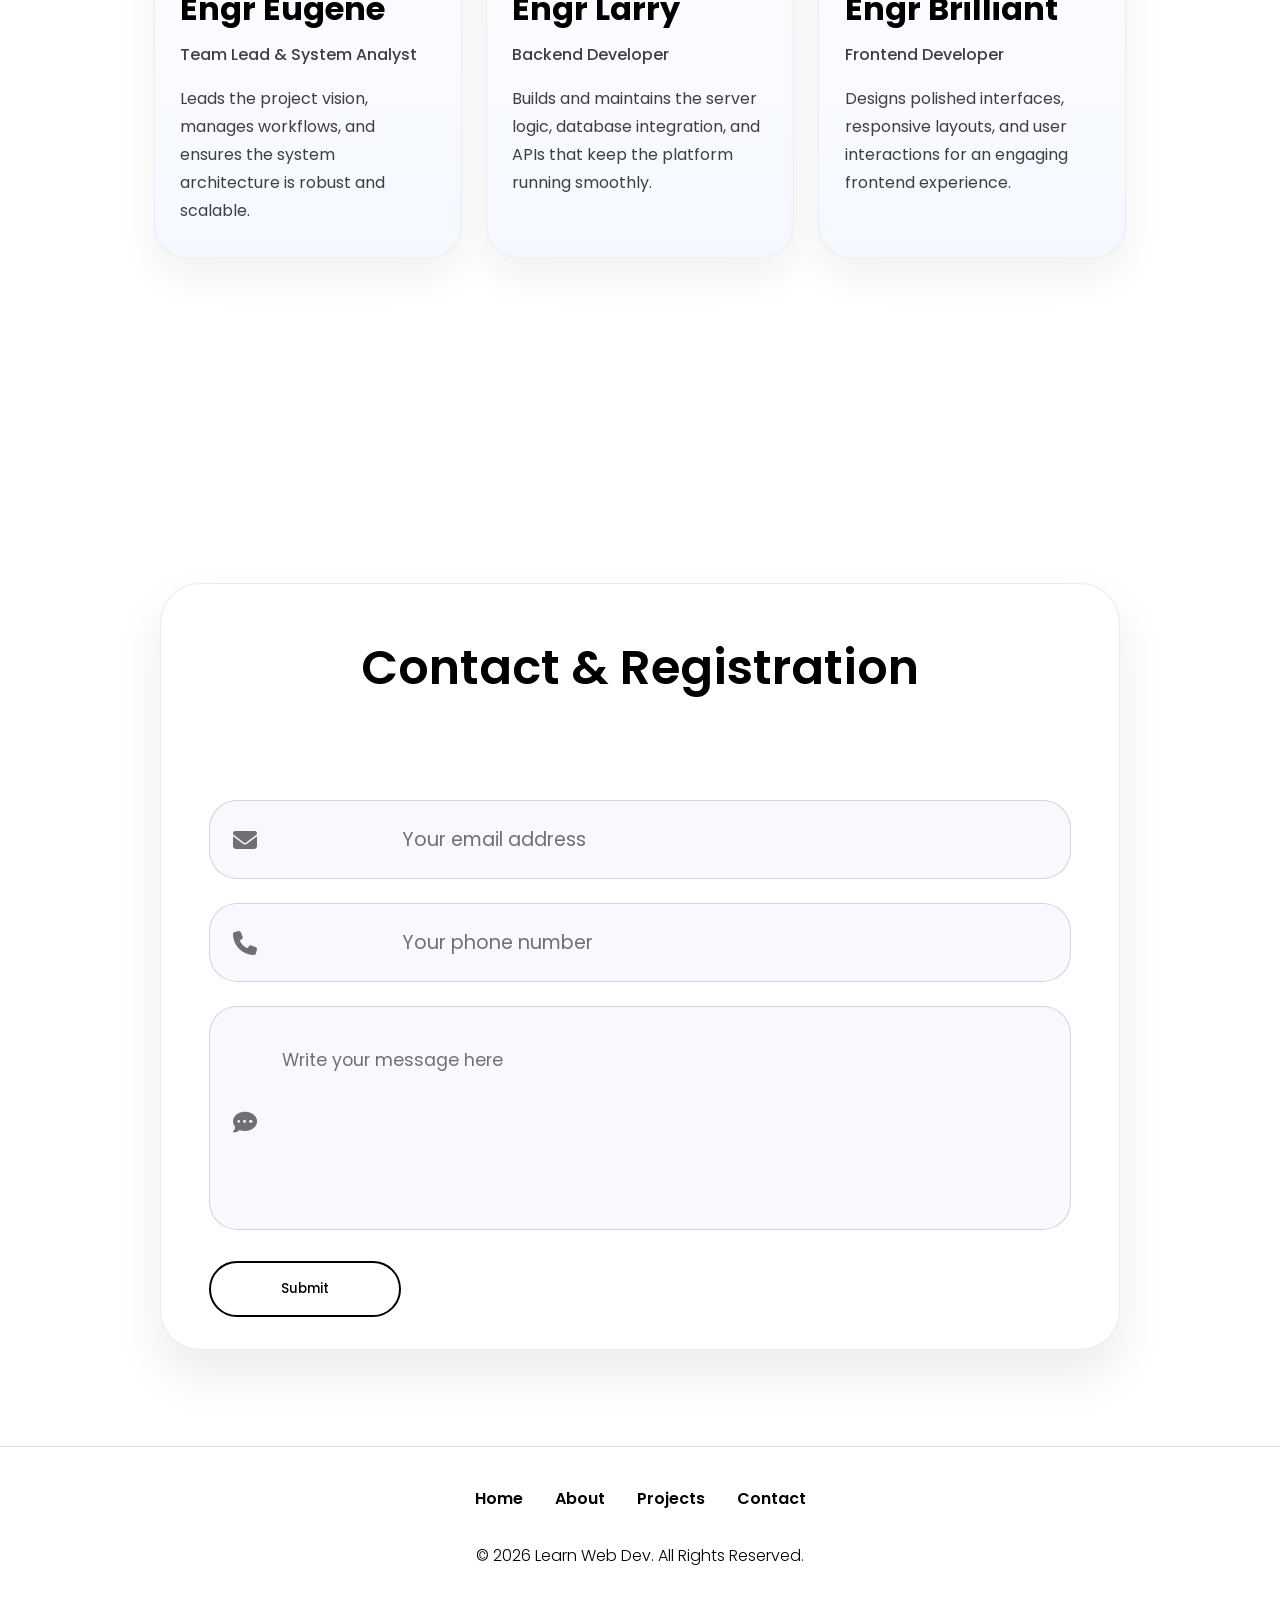
==== commit 285503c2: "Revise landing page title and content Updated the title and content of the landing page to reflect '" ====
--- a/mainlanding.html
+++ b/mainlanding.html
@@ -3,7 +3,7 @@
 <head>
     <meta charset="UTF-8">
     <meta name="viewport" content="width=device-width, initial-scale=1.0">
-    <title>Portfolio Website</title>
+    <title>Learn Web Dev</title>
     <link rel="stylesheet" href="https://cdnjs.cloudflare.com/ajax/libs/font-awesome/6.5.1/css/all.min.css">
     <link rel="stylesheet" href="style.css">
 </head>
@@ -29,7 +29,7 @@
             <img src="log1.jpg" alt="Profile Image">
             <div class="info-box">
                 <div class="text">
-                    <h3>Hello, Welcome Your Ultimate</h3>
+                    <h3>Hello, Welcome To Your Ultimate</h3>
                     <h1>Web Development Training</h1>
                     <span class="job-title">5th July – 5th August • Online • Mon, Tue, Thu, Fri (7–9 PM)</span>
                 </div>
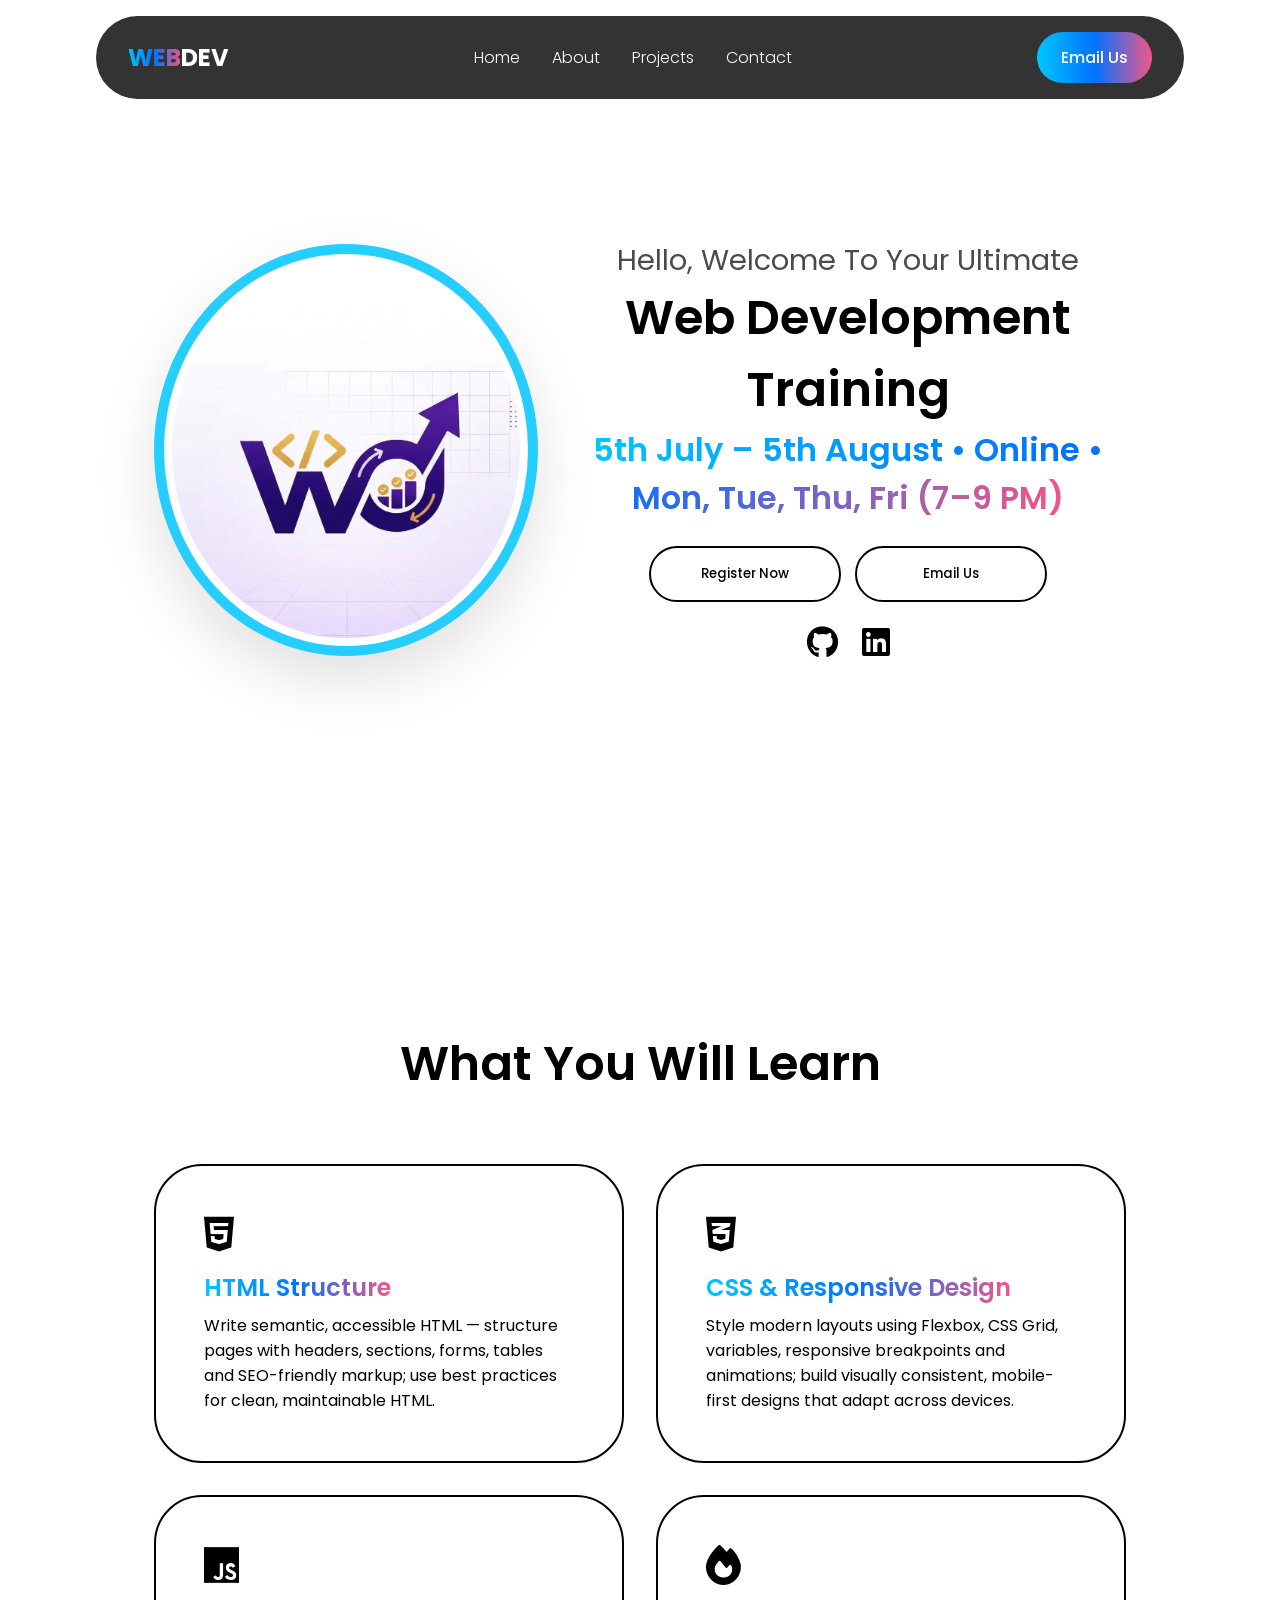
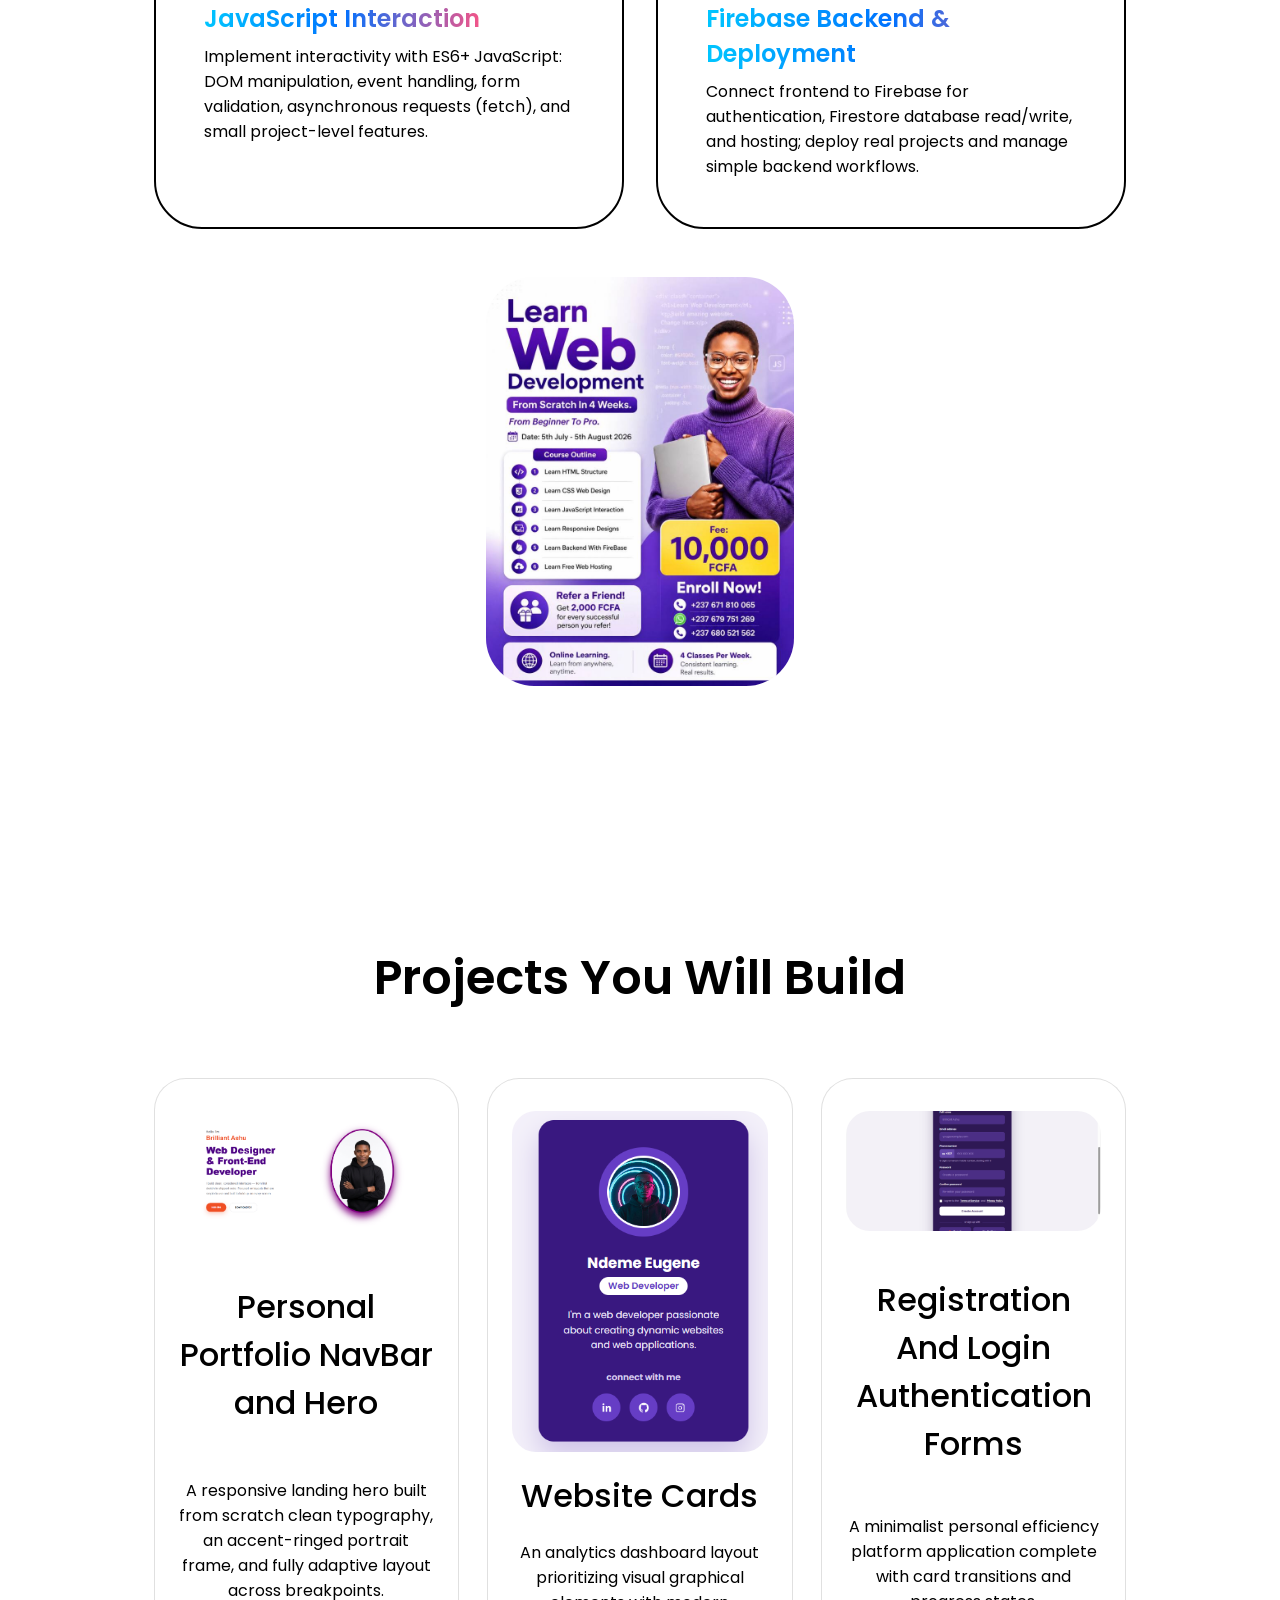
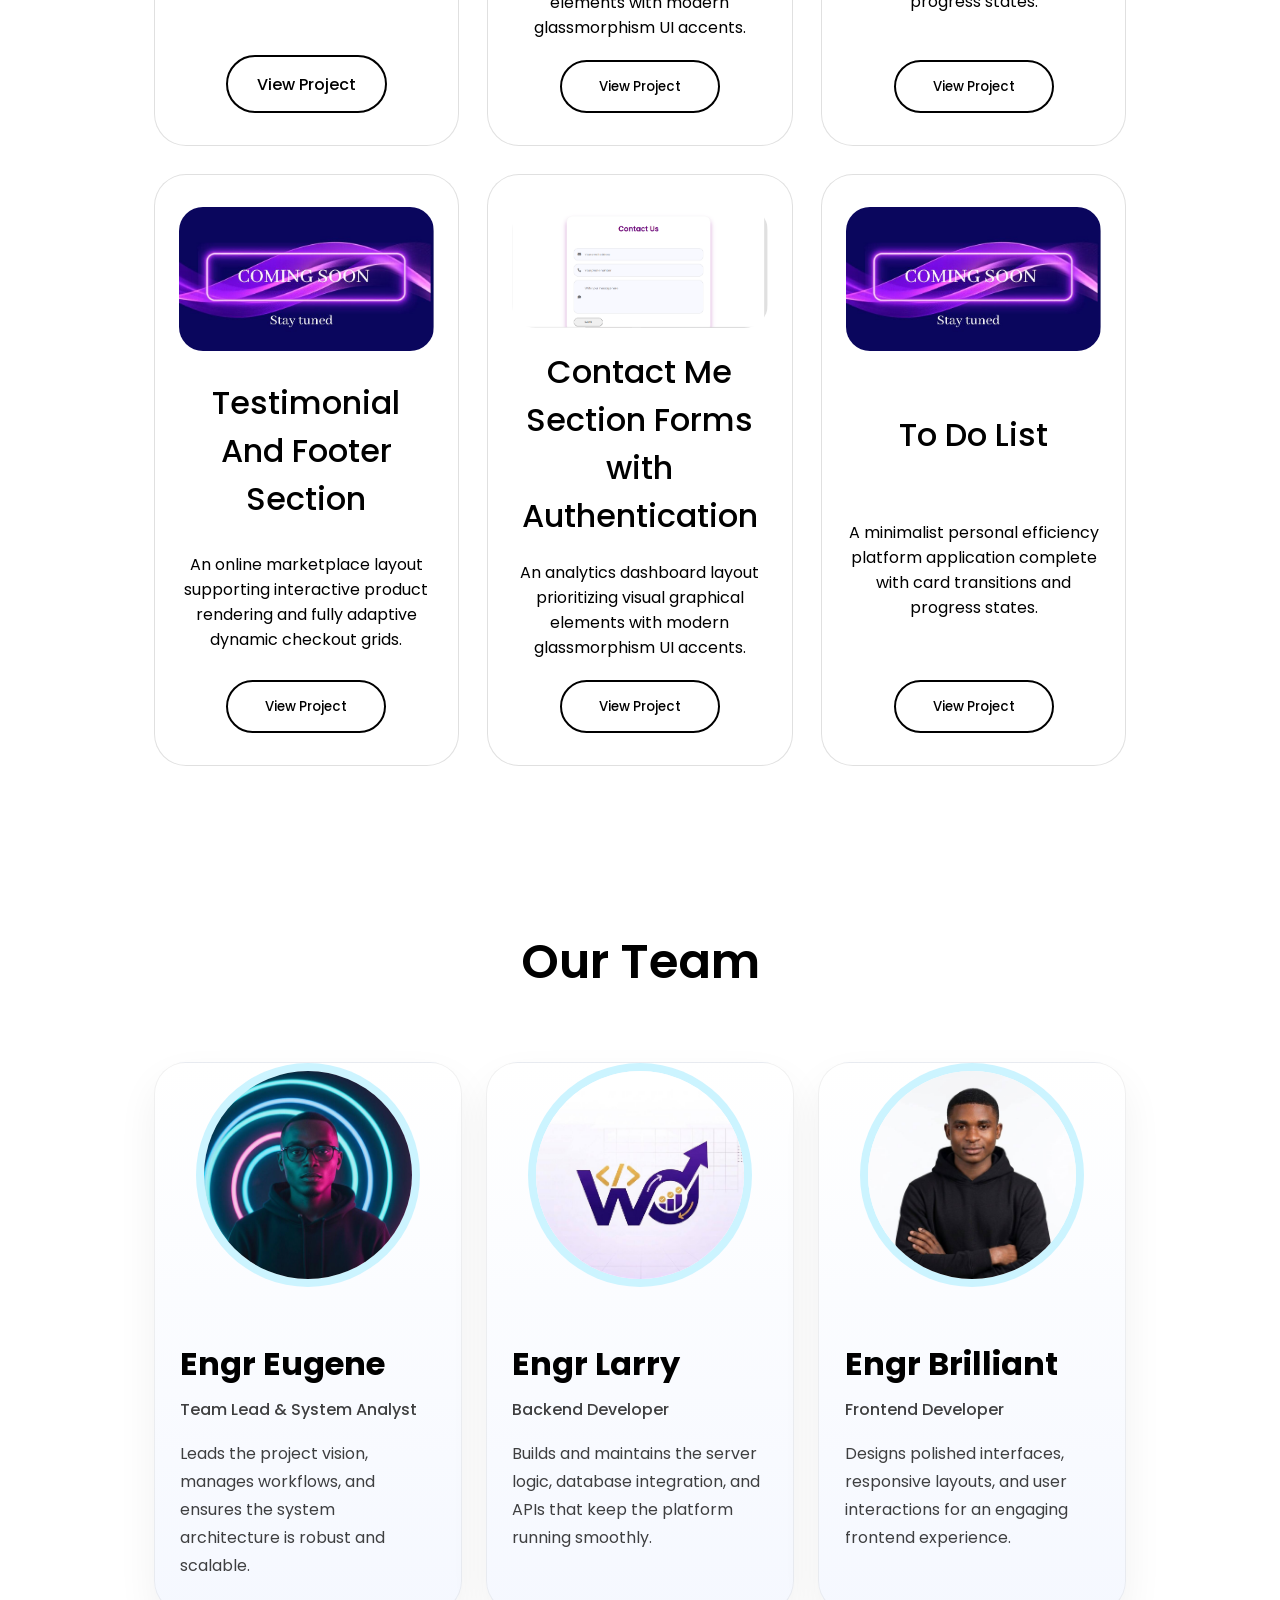
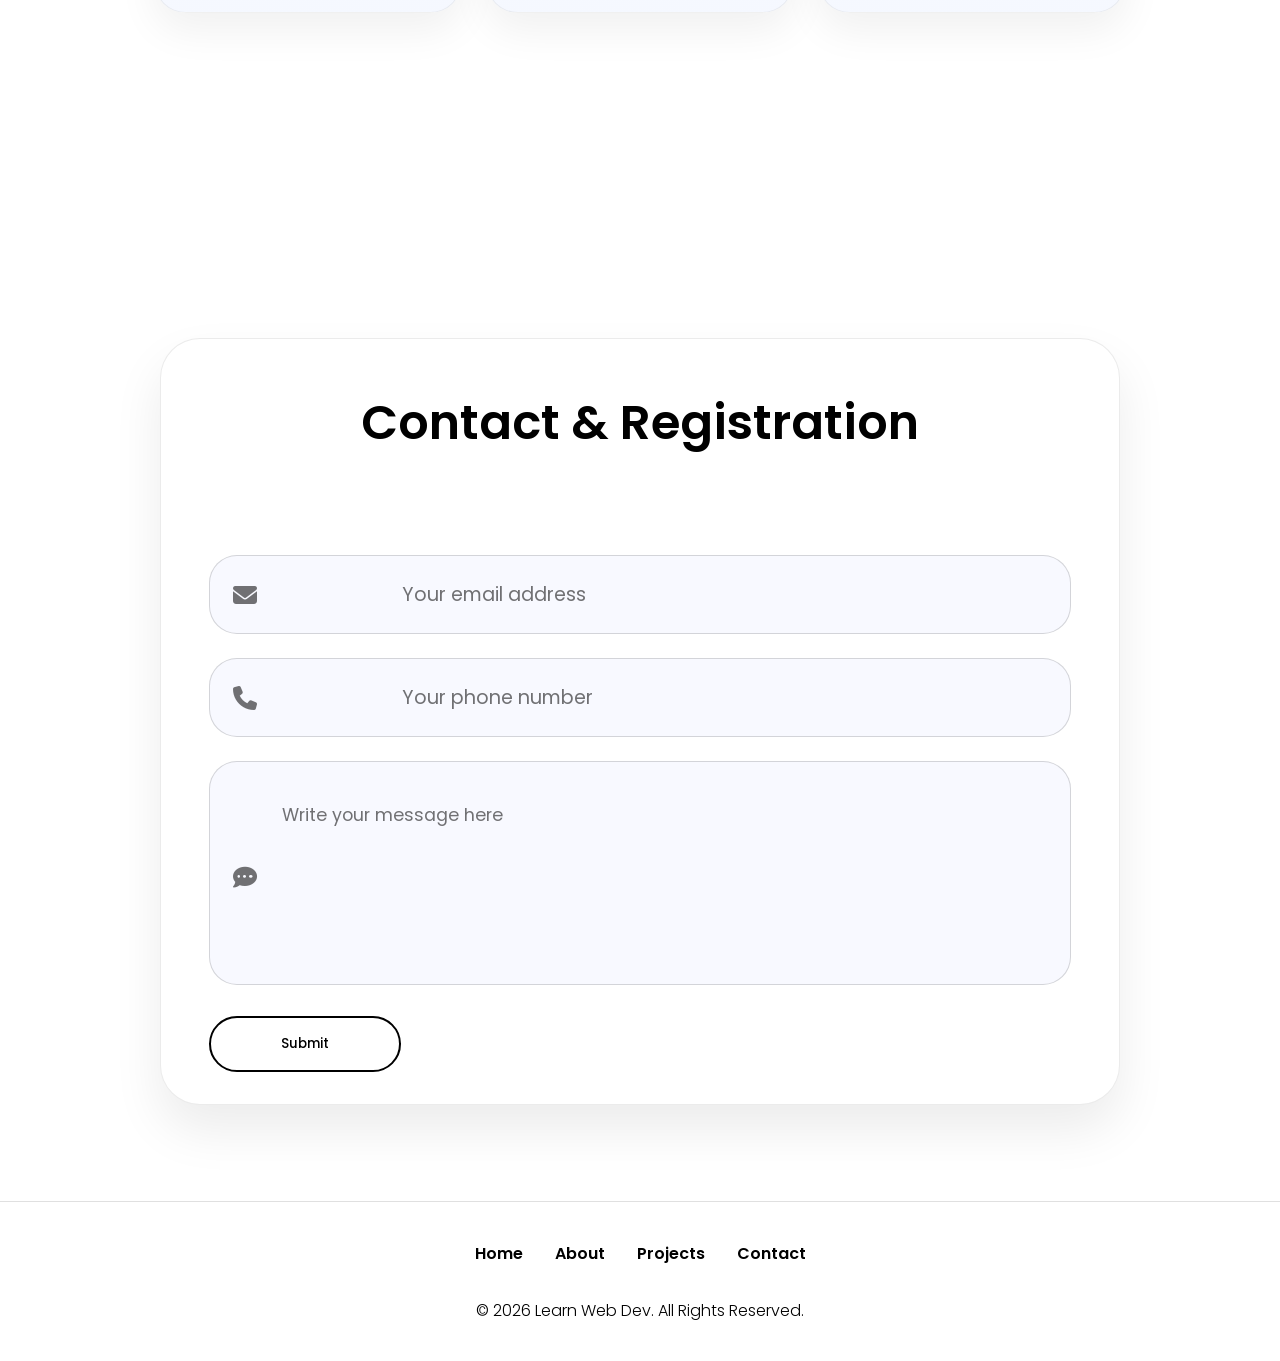
==== commit 14f661d8: "Add files via upload" ====
--- a/mainlanding.html
+++ b/mainlanding.html
@@ -3,7 +3,7 @@
 <head>
     <meta charset="UTF-8">
     <meta name="viewport" content="width=device-width, initial-scale=1.0">
-    <title>Learn Web Dev</title>
+    <title>Portfolio Website</title>
     <link rel="stylesheet" href="https://cdnjs.cloudflare.com/ajax/libs/font-awesome/6.5.1/css/all.min.css">
     <link rel="stylesheet" href="style.css">
 </head>
@@ -96,7 +96,7 @@
                 </div>
             </div>
             <div class="project-card">
-                <img src="log2.jpg" alt="Project 3">
+                <img src="regis.PNG" alt="Project 3">
                 <h3>Registration And Login Authentication Forms</h3>
                 <p>A minimalist personal efficiency platform application complete with card transitions and progress states.</p>
                 <div class="button-group">
@@ -110,7 +110,7 @@
 
 
 <div class="project-card">
-                <img src="log2.jpg" alt="Project 1">
+                <img src="coming.jpg" alt="Project 1">
                 <h3>Testimonial And Footer Section</h3>
                 <p>An online marketplace layout supporting interactive product rendering and fully adaptive dynamic checkout grids.</p>
                 <div class="button-group">
@@ -119,7 +119,7 @@
                 </div>
             </div>
             <div class="project-card">
-                <img src="log2.jpg" alt="Project 2">
+                <img src="contactproject.PNG" alt="Project 2">
                 <h3>Contact Me Section Forms with Authentication</h3>
                 <p>An analytics dashboard layout prioritizing visual graphical elements with modern glassmorphism UI accents.</p>
                 <div class="button-group">
@@ -128,7 +128,7 @@
                 </div>
             </div>
             <div class="project-card">
-                <img src="log2.jpg" alt="Project 3">
+                <img src="coming.jpg" alt="Project 3">
                 <h3>To Do List</h3>
                 <p>A minimalist personal efficiency platform application complete with card transitions and progress states.</p>
                 <div class="button-group">
@@ -211,4 +211,4 @@
 
     <script src="script.js"></script>
 </body>
-</html>
+</html>
